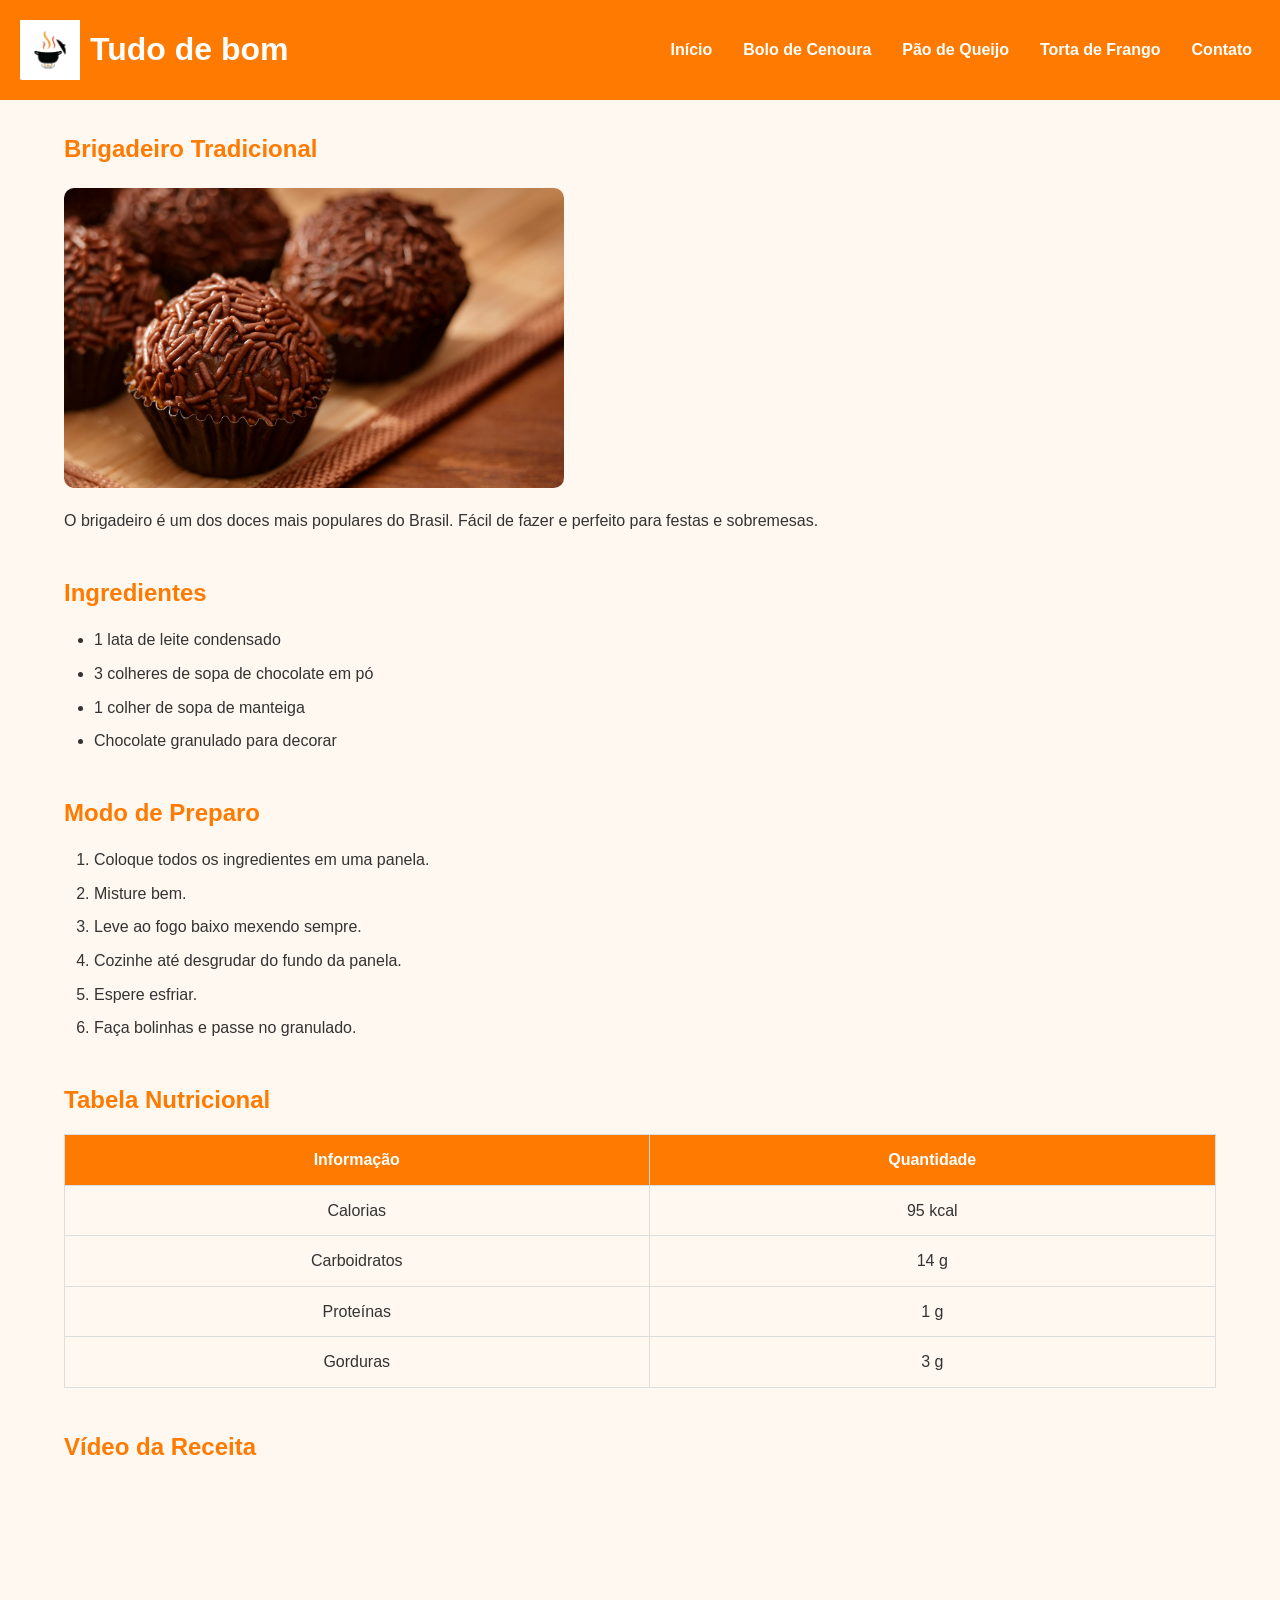
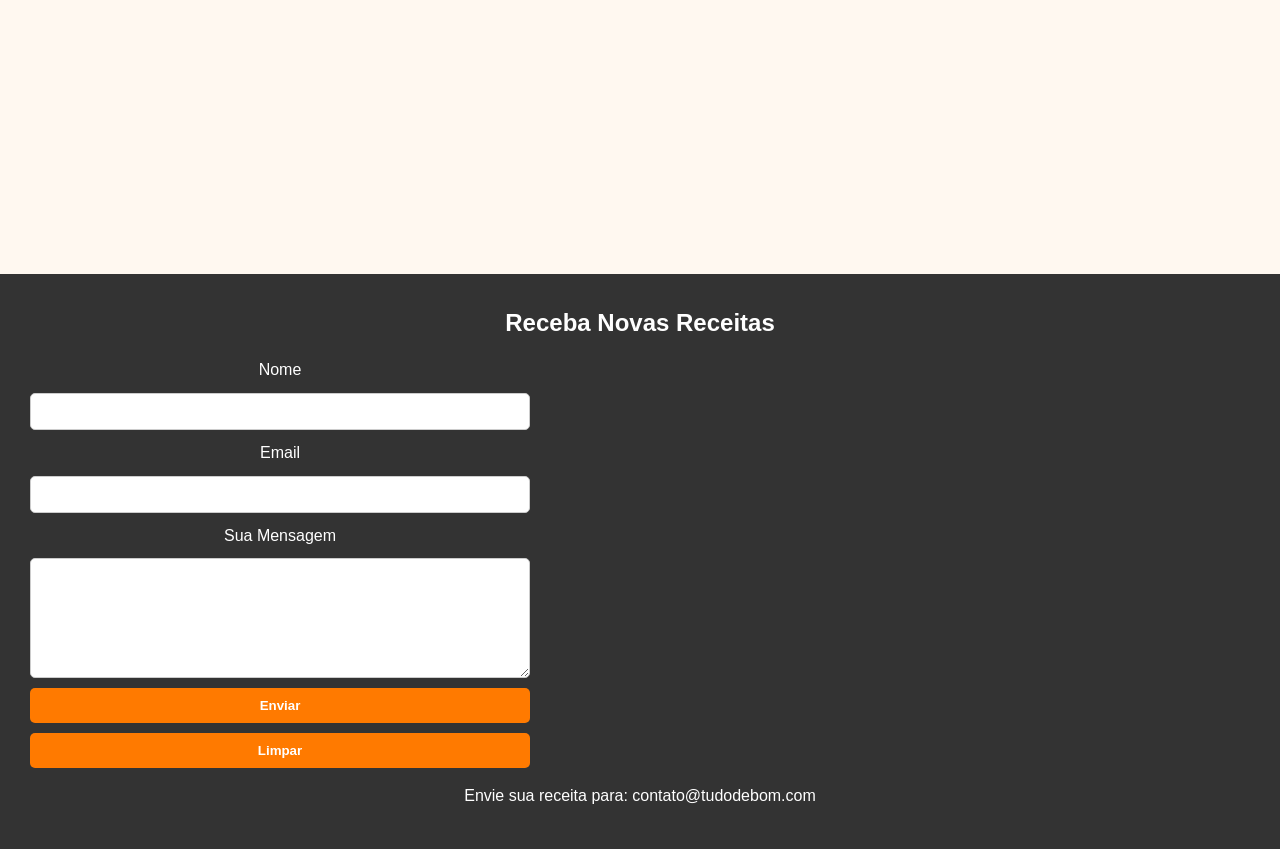
==== projetoIDPW/brigadeiro.html @ 18b57ba6 "Add files via upload" ====
<!DOCTYPE html>
<html lang="pt-BR">
<head>
    <meta charset="UTF-8">
    <meta name="viewport" content="width=device-width, initial-scale=1.0">
    <title>Brigadeiro - Tudo de Bom</title>
     
    <link rel="icon" href="imagens/logo.png">

    <link rel="stylesheet" href="style.css">
</head>

<body>

<header>
    <div class="logo">
        <img src="imagens/logo.png" alt="Logo Tudo de Bom">
    <span>Tudo de bom</span>
    </div>

    <nav>
        <a href="index.html">Início</a>
        <a href="bolo.html">Bolo de Cenoura</a>
        <a href="paodequeijo.html">Pão de Queijo</a>
        <a href="torta.html">Torta de Frango</a>
        <a href="#contato">Contato</a>
    </nav>
</header>

<main>

    <section>
        <h1>Brigadeiro Tradicional</h1>

        <img src="imagens/brigadeiro.jpg"
             alt="Brigadeiros de chocolate enrolados em uma bandeja">

        <p>
            O brigadeiro é um dos doces mais populares do Brasil.
            Fácil de fazer e perfeito para festas e sobremesas.
        </p>
    </section>

    <section>
        <h2>Ingredientes</h2>

        <ul>
            <li>1 lata de leite condensado</li>
            <li>3 colheres de sopa de chocolate em pó</li>
            <li>1 colher de sopa de manteiga</li>
            <li>Chocolate granulado para decorar</li>
        </ul>
    </section>

    <section>
        <h2>Modo de Preparo</h2>

        <ol>
            <li>Coloque todos os ingredientes em uma panela.</li>
            <li>Misture bem.</li>
            <li>Leve ao fogo baixo mexendo sempre.</li>
            <li>Cozinhe até desgrudar do fundo da panela.</li>
            <li>Espere esfriar.</li>
            <li>Faça bolinhas e passe no granulado.</li>
        </ol>
    </section>

    <section>
        <h2>Tabela Nutricional</h2>

        <table>
            <tr>
                <th>Informação</th>
                <th>Quantidade</th>
            </tr>

            <tr>
                <td>Calorias</td>
                <td>95 kcal</td>
            </tr>

            <tr>
                <td>Carboidratos</td>
                <td>14 g</td>
            </tr>

            <tr>
                <td>Proteínas</td>
                <td>1 g</td>
            </tr>

            <tr>
                <td>Gorduras</td>
                <td>3 g</td>
            </tr>
        </table>
    </section>

    <section>
        <h2>Vídeo da Receita</h2>

        <iframe
            width="560"
            height="315"
            src="https://www.youtube.com/embed/6b8mygSR51s"
            title="Receita de Brigadeiro"
            allowfullscreen>
        </iframe>
    </section>

</main>

<footer id="contato">

    <h2>Receba Novas Receitas</h2>

    <form>

        <label for="nome">Nome</label>
        <input type="text" id="nome">

        <label for="email">Email</label>
        <input type="email" id="email">

        <label for="mensagem">Sua Mensagem</label>
        <textarea id="mensagem"></textarea>

        <button type="submit">Enviar</button>
        <button type="reset">Limpar</button>

    </form>

    <p>
        Envie sua receita para:
        contato@tudodebom.com
    </p>

</footer>

<div vw class="enabled">
    <div vw-access-button class="active"></div>
    <div vw-plugin-wrapper>
        <div class="vw-plugin-top-wrapper"></div>
    </div>
</div>

<script src="https://vlibras.gov.br/app/vlibras-plugin.js"></script>

<script>
    new window.VLibras.Widget('https://vlibras.gov.br/app');
</script>

</body>
</html>
---- projetoIDPW/style.css ----
*{
    margin:0;
    padding:0;
    box-sizing:border-box;
}

/* CORPO */

body{
    font-family:Arial, Helvetica, sans-serif;
    background-color:#fff8f0;
    color:#333;
    line-height:1.6;
}

/* CABEÇALHO */

header{
    background-color:#ff7a00;
    padding:20px;
    display:flex;
    justify-content:space-between;
    align-items:center;
    flex-wrap:wrap;
}

.logo{
    display:flex;
    align-items:center;
    gap:10px;
    color:white;
    font-size:2rem;
    font-weight:bold;
}

.logo img{
    width:60px;
    height:60px;
    object-fit:contain;
}

/* MENU */

nav{
    display:flex;
    gap:15px;
    flex-wrap:wrap;
}

nav a{
    color:white;
    text-decoration:none;
    font-weight:bold;
    padding:8px;
}

nav a:hover{
    background-color:#e66a00;
    border-radius:5px;
}

/* ACESSIBILIDADE */

a:focus,
button:focus,
input:focus,
textarea:focus{
    outline:3px solid blue;
}

/* BANNER */

.banner{
    text-align:center;
    padding:50px 20px;
    background-color:#ffa64d;
    color:white;
}

.banner h1{
    margin-bottom:15px;
}

.banner p{
    margin-bottom:20px;
}

.banner input{
    width:300px;
    max-width:90%;
    padding:10px;
    border:none;
    border-radius:5px;
}

/* CONTEÚDO */

main{
    width:90%;
    max-width:1200px;
    margin:auto;
    padding:30px 0;
}

/* RECEITAS */

.receitas{
    display:grid;
    grid-template-columns:repeat(auto-fit,minmax(250px,1fr));
    gap:25px;
    margin-top:20px;
}

main img{
    width:500px;
    height:300px;
    object-fit:cover;
    border-radius:10px;
    display:block;
    margin:20px auto;
}

.card{
    background:white;
    border-radius:10px;
    box-shadow:0 2px 10px rgba(0,0,0,0.1);
    overflow:hidden;
    text-align:center;
}

.card img{
    width:100%;
    height:220px;
    object-fit:cover;
}

.card h3{
    margin:15px 0;
    color:#ff7a00;
}

.card p{
    padding:0 15px;
}

.card a{
    display:inline-block;
    margin:15px;
    padding:10px 15px;
    background:#ff7a00;
    color:white;
    text-decoration:none;
    border-radius:5px;
}

.card a:hover{
    background:#e66a00;
}

/* IMAGENS DAS RECEITAS */

main img{
    max-width:100%;
    border-radius:10px;
    margin:20px 0;
}

/* SEÇÕES */

section{
    margin-bottom:40px;
}

h1{
    color:#ff7a00;
    margin-bottom:15px;
}

h2{
    color:#ff7a00;
    margin-bottom:15px;
}

p{
    margin-bottom:10px;
}

/* LISTAS */

ul,
ol{
    margin-left:30px;
}

li{
    margin-bottom:8px;
}

/* TABELA */

table{
    width:100%;
    border-collapse:collapse;
    margin-top:15px;
}

th{
    background:#ff7a00;
    color:white;
}

th,
td{
    border:1px solid #ddd;
    padding:12px;
    text-align:center;
}

/* VÍDEO */

iframe{
    max-width:100%;
    border:none;
    border-radius:10px;
}

/* FORMULÁRIO */

form{
    display:flex;
    flex-direction:column;
    gap:10px;
    max-width:500px;
}

input,
textarea{
    padding:10px;
    border:1px solid #ccc;
    border-radius:5px;
}

textarea{
    min-height:120px;
}

button{
    padding:10px;
    border:none;
    border-radius:5px;
    cursor:pointer;
    background:#ff7a00;
    color:white;
    font-weight:bold;
}

button:hover{
    background:#e66a00;
}

/* RODAPÉ */

footer{
    background:#333;
    color:white;
    padding:30px;
    text-align:center;
}

footer h2{
    color:white;
}

footer p{
    margin-top:15px;
}

/* RESPONSIVIDADE */

@media(max-width:768px){

    header{
        flex-direction:column;
        text-align:center;
        gap:15px;
    }

    nav{
        justify-content:center;
    }

    .banner{
        padding:30px 15px;
    }

    h1{
        font-size:1.8rem;
    }

    iframe{
        width:100%;
        height:250px;
    }

}
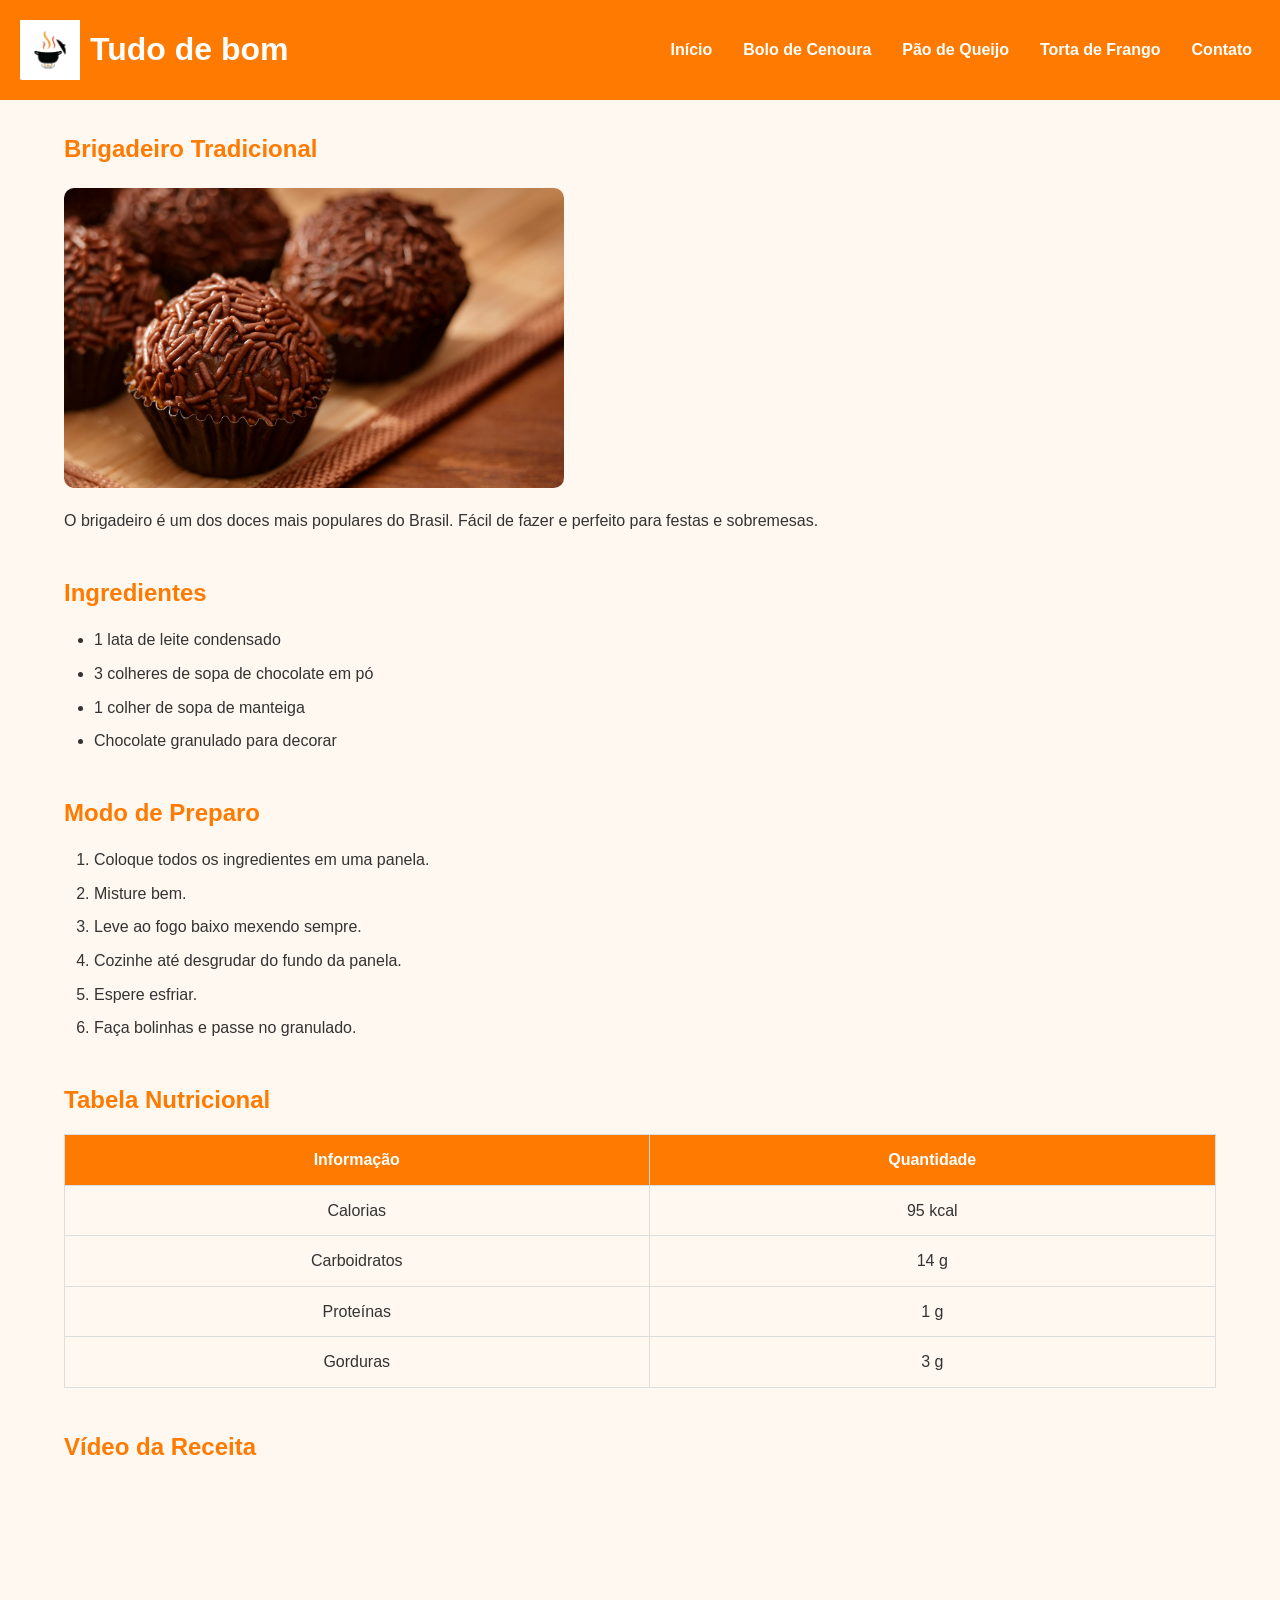
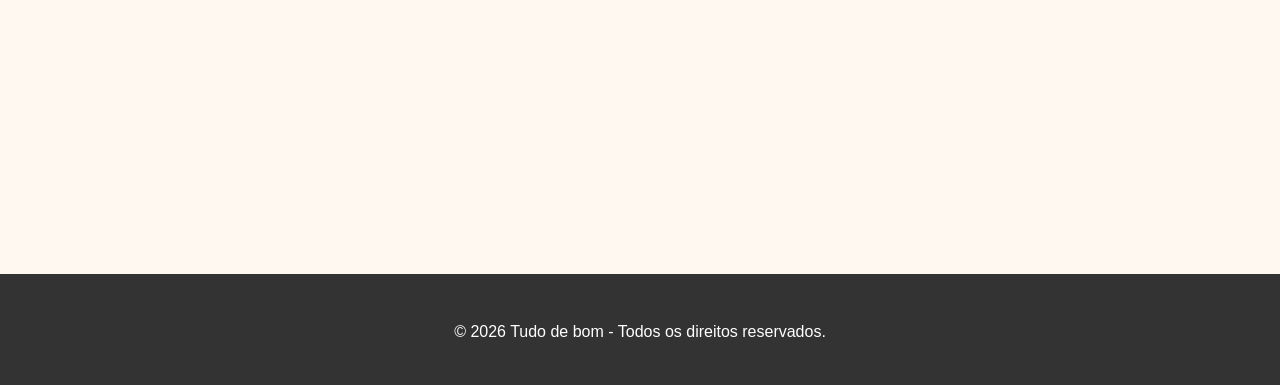
==== commit 9beb7e36: "Update brigadeiro.html" ====
--- a/projetoIDPW/brigadeiro.html
+++ b/projetoIDPW/brigadeiro.html
@@ -110,29 +110,10 @@
 
 </main>
 
-<footer id="contato">
-
-    <h2>Receba Novas Receitas</h2>
-
-    <form>
-
-        <label for="nome">Nome</label>
-        <input type="text" id="nome">
-
-        <label for="email">Email</label>
-        <input type="email" id="email">
-
-        <label for="mensagem">Sua Mensagem</label>
-        <textarea id="mensagem"></textarea>
-
-        <button type="submit">Enviar</button>
-        <button type="reset">Limpar</button>
-
-    </form>
+<footer>
 
     <p>
-        Envie sua receita para:
-        contato@tudodebom.com
+        © 2026 Tudo de bom - Todos os direitos reservados.
     </p>
 
 </footer>
@@ -151,4 +132,4 @@
 </script>
 
 </body>
-</html>+</html>
--- a/projetoIDPW/style.css
+++ b/projetoIDPW/style.css
@@ -1,10 +1,11 @@
+/*  Remove margens e espaçamentos padrões*/
 *{
     margin:0;
     padding:0;
     box-sizing:border-box;
 }
 
-/* CORPO */
+/* CORPO fonte, cores e espaçamento geral*/
 
 body{
     font-family:Arial, Helvetica, sans-serif;
@@ -13,7 +14,7 @@
     line-height:1.6;
 }
 
-/* CABEÇALHO */
+/* CABEÇALHO Logo e menu de navegação */
 
 header{
     background-color:#ff7a00;
@@ -24,6 +25,7 @@
     flex-wrap:wrap;
 }
 
+/*LOGO SITE*/
 .logo{
     display:flex;
     align-items:center;
@@ -39,7 +41,7 @@
     object-fit:contain;
 }
 
-/* MENU */
+/* MENU NAVEGAÇÃO */
 
 nav{
     display:flex;
@@ -68,7 +70,7 @@
     outline:3px solid blue;
 }
 
-/* BANNER */
+/* BANNER AREA PRINCIPAL DA PÁGINA */
 
 .banner{
     text-align:center;
@@ -119,6 +121,7 @@
     display:block;
     margin:20px auto;
 }
+/*RECEITAS*/
 
 .card{
     background:white;
@@ -128,6 +131,7 @@
     text-align:center;
 }
 
+/*IMAGEM RECEITAS*/
 .card img{
     width:100%;
     height:220px;
@@ -196,7 +200,7 @@
     margin-bottom:8px;
 }
 
-/* TABELA */
+/* TABELA NUTRICIONAL */
 
 table{
     width:100%;
@@ -230,7 +234,7 @@
     display:flex;
     flex-direction:column;
     gap:10px;
-    max-width:500px;
+    max-width:100%;
 }
 
 input,
@@ -244,7 +248,10 @@
     min-height:120px;
 }
 
+/*BOTÕES*/
+
 button{
+    width:120px;
     padding:10px;
     border:none;
     border-radius:5px;
@@ -256,6 +263,39 @@
 
 button:hover{
     background:#e66a00;
+}
+
+.campos{
+    display:flex;
+    gap:30px;
+    width:100%;
+}
+
+.esquerda{
+    width:35%;
+    display:flex;
+    flex-direction:column;
+}
+
+.direita{
+    width:60%;
+    display:flex;
+    flex-direction:column;
+}
+
+.direita textarea{
+    height:180px;
+}
+
+.botoes{
+    display:flex;
+    gap:15px;
+    justify-content:center;
+    margin-top:15px;
+}
+
+.botoes button{
+    width:120px;
 }
 
 /* RODAPÉ */
@@ -284,6 +324,14 @@
         text-align:center;
         gap:15px;
     }
+    .campos{
+        flex-direction:column;
+    }
+
+    .esquerda,
+    .direita{
+        width:100%
+    }
 
     nav{
         justify-content:center;
@@ -302,4 +350,4 @@
         height:250px;
     }
 
-}+}
